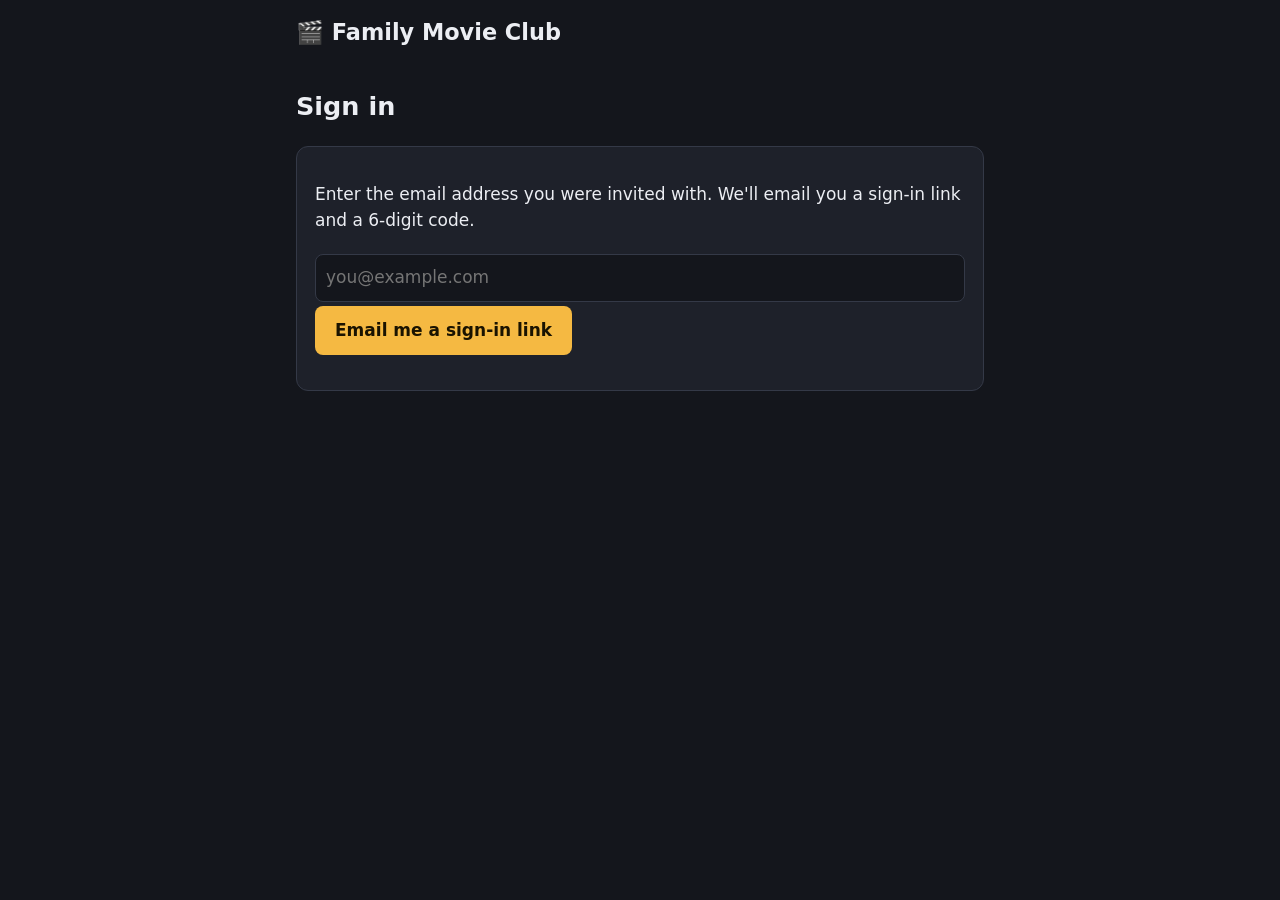
==== index.html @ e8ee7569 "feat: survey page with email login Co-Authored-By: Claude Sonnet 5.5 <noreply@anthropic.com>" ====
<!doctype html>
<html lang="en">
<head>
  <meta charset="utf-8">
  <meta name="viewport" content="width=device-width, initial-scale=1">
  <title>Family Movie Club</title>
  <link rel="stylesheet" href="css/style.css">
</head>
<body>
  <header><h1>🎬 Family Movie Club</h1><button id="signout" type="button" hidden>Sign out</button></header>
  <main id="app" aria-live="polite"><p>Loading…</p></main>
  <script type="module" src="js/app.js"></script>
</body>
</html>
---- css/style.css ----
:root { --bg: #14161c; --card: #1e212a; --text: #eceef3; --muted: #9aa1b2; --accent: #f5b942; --line: #343947; --err: #ff7a7a; }
* { box-sizing: border-box; }
body { margin: 0; background: var(--bg); color: var(--text); font: 17px/1.5 system-ui, sans-serif; }
header { display: flex; justify-content: space-between; align-items: center; max-width: 720px; margin: 0 auto; padding: 16px; }
h1 { font-size: 1.4rem; margin: 0; }
main { max-width: 720px; margin: 0 auto; padding: 0 16px 64px; }
.card { background: var(--card); border: 1px solid var(--line); border-radius: 12px; padding: 18px; margin-bottom: 16px; }
fieldset.card { min-inline-size: 0; }
legend { font-weight: 600; padding: 0 6px; }
label { display: block; padding: 6px 0; cursor: pointer; }
label.disabled { opacity: .45; cursor: not-allowed; }
input[type=checkbox], input[type=radio] { margin-right: 8px; accent-color: var(--accent); transform: scale(1.2); }
input[type=text], input[type=email], textarea { width: 100%; background: var(--bg); color: var(--text); border: 1px solid var(--line); border-radius: 8px; padding: 10px; font: inherit; margin: 4px 0; }
textarea { min-height: 90px; resize: vertical; }
button { background: var(--accent); color: #1a1300; border: 0; border-radius: 8px; padding: 12px 20px; font: inherit; font-weight: 600; cursor: pointer; }
button:disabled { opacity: .5; cursor: default; }
#signout { background: transparent; color: var(--muted); border: 1px solid var(--line); padding: 6px 12px; }
.muted { color: var(--muted); }
.error { color: var(--err); }
.hint { color: var(--muted); font-size: .9rem; }
.sign { font-style: italic; }
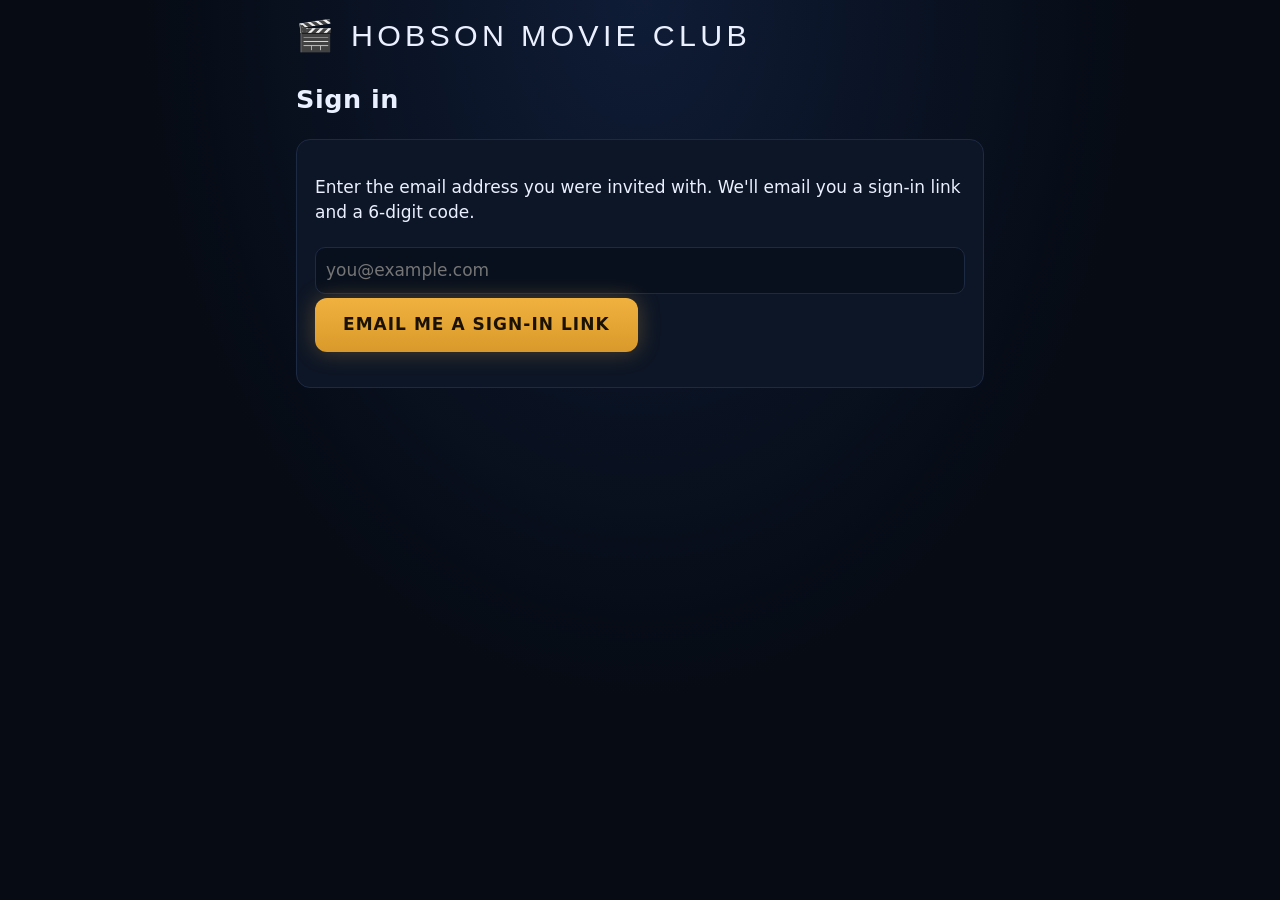
==== commit 33848b6a: "feat: rename to Hobson Movie Club, add survey v2 draft Co-Authored-By: Claude Sonnet 5.5 <noreply@an" ====
--- a/index.html
+++ b/index.html
@@ -3,11 +3,11 @@
 <head>
   <meta charset="utf-8">
   <meta name="viewport" content="width=device-width, initial-scale=1">
-  <title>Family Movie Club</title>
+  <title>Hobson Movie Club</title>
   <link rel="stylesheet" href="css/style.css">
 </head>
 <body>
-  <header><h1>🎬 Family Movie Club</h1><button id="signout" type="button" hidden>Sign out</button></header>
+  <header><h1>🎬 Hobson Movie Club</h1><button id="signout" type="button" hidden>Sign out</button></header>
   <main id="app" aria-live="polite"><p>Loading…</p></main>
   <script type="module" src="js/app.js"></script>
 </body>
--- a/css/style.css
+++ b/css/style.css
@@ -1,21 +1,28 @@
-:root { --bg: #14161c; --card: #1e212a; --text: #eceef3; --muted: #9aa1b2; --accent: #f5b942; --line: #343947; --err: #ff7a7a; }
+/* Look borrowed from spotle.movie: deep navy, soft white text, gold glowing buttons.
+   System fonts only for now (spotle uses Manrope, which would need a Google Fonts link). */
+:root { --bg: #060b14; --card: #0d1626; --text: #eaf0ff; --muted: #7f8bab; --accent: #f0b13f; --accent2: #d99a2b; --line: #1d2a44; --err: #ff7a7a; }
 * { box-sizing: border-box; }
-body { margin: 0; background: var(--bg); color: var(--text); font: 17px/1.5 system-ui, sans-serif; }
-header { display: flex; justify-content: space-between; align-items: center; max-width: 720px; margin: 0 auto; padding: 16px; }
-h1 { font-size: 1.4rem; margin: 0; }
+body { margin: 0; color: var(--text); font: 17px/1.5 "Manrope", system-ui, -apple-system, "Segoe UI", sans-serif;
+  background: radial-gradient(ellipse at top, #0f1c36 0%, var(--bg) 55%) fixed; min-height: 100vh; }
+header { display: flex; justify-content: space-between; align-items: center; max-width: 720px; margin: 0 auto; padding: 20px 16px 8px; }
+h1 { font: 400 1.9rem/1 Impact, "Arial Narrow", sans-serif; letter-spacing: .14em; text-transform: uppercase; margin: 0; }
+h2 { font-weight: 600; letter-spacing: .02em; }
 main { max-width: 720px; margin: 0 auto; padding: 0 16px 64px; }
-.card { background: var(--card); border: 1px solid var(--line); border-radius: 12px; padding: 18px; margin-bottom: 16px; }
+.card { background: var(--card); border: 1px solid var(--line); border-radius: 14px; padding: 18px; margin-bottom: 16px; }
 fieldset.card { min-inline-size: 0; }
 legend { font-weight: 600; padding: 0 6px; }
 label { display: block; padding: 6px 0; cursor: pointer; }
-label.disabled { opacity: .45; cursor: not-allowed; }
+label.disabled { opacity: .4; cursor: not-allowed; }
 input[type=checkbox], input[type=radio] { margin-right: 8px; accent-color: var(--accent); transform: scale(1.2); }
-input[type=text], input[type=email], textarea { width: 100%; background: var(--bg); color: var(--text); border: 1px solid var(--line); border-radius: 8px; padding: 10px; font: inherit; margin: 4px 0; }
+input[type=text], input[type=email], textarea { width: 100%; background: #08101e; color: var(--text); border: 1px solid var(--line); border-radius: 10px; padding: 10px; font: inherit; margin: 4px 0; }
+input:focus, textarea:focus { outline: 2px solid var(--accent); outline-offset: 1px; }
 textarea { min-height: 90px; resize: vertical; }
-button { background: var(--accent); color: #1a1300; border: 0; border-radius: 8px; padding: 12px 20px; font: inherit; font-weight: 600; cursor: pointer; }
-button:disabled { opacity: .5; cursor: default; }
-#signout { background: transparent; color: var(--muted); border: 1px solid var(--line); padding: 6px 12px; }
+button { background: linear-gradient(180deg, var(--accent), var(--accent2)); color: #1a1100; border: 0; border-radius: 12px; padding: 14px 28px; font: inherit; font-weight: 700; letter-spacing: .06em; text-transform: uppercase; cursor: pointer; box-shadow: 0 0 22px rgba(240, 177, 63, .28); }
+button:hover:not(:disabled) { filter: brightness(1.08); }
+button:disabled { opacity: .5; cursor: default; box-shadow: none; }
+#signout { background: var(--card); color: var(--muted); border: 1px solid var(--line); box-shadow: none; padding: 8px 14px; font-size: .8rem; }
+button.muted { background: transparent; box-shadow: none; text-transform: none; font-weight: 500; letter-spacing: 0; }
 .muted { color: var(--muted); }
 .error { color: var(--err); }
 .hint { color: var(--muted); font-size: .9rem; }
-.sign { font-style: italic; }
+.sign { font-style: italic; color: var(--muted); }
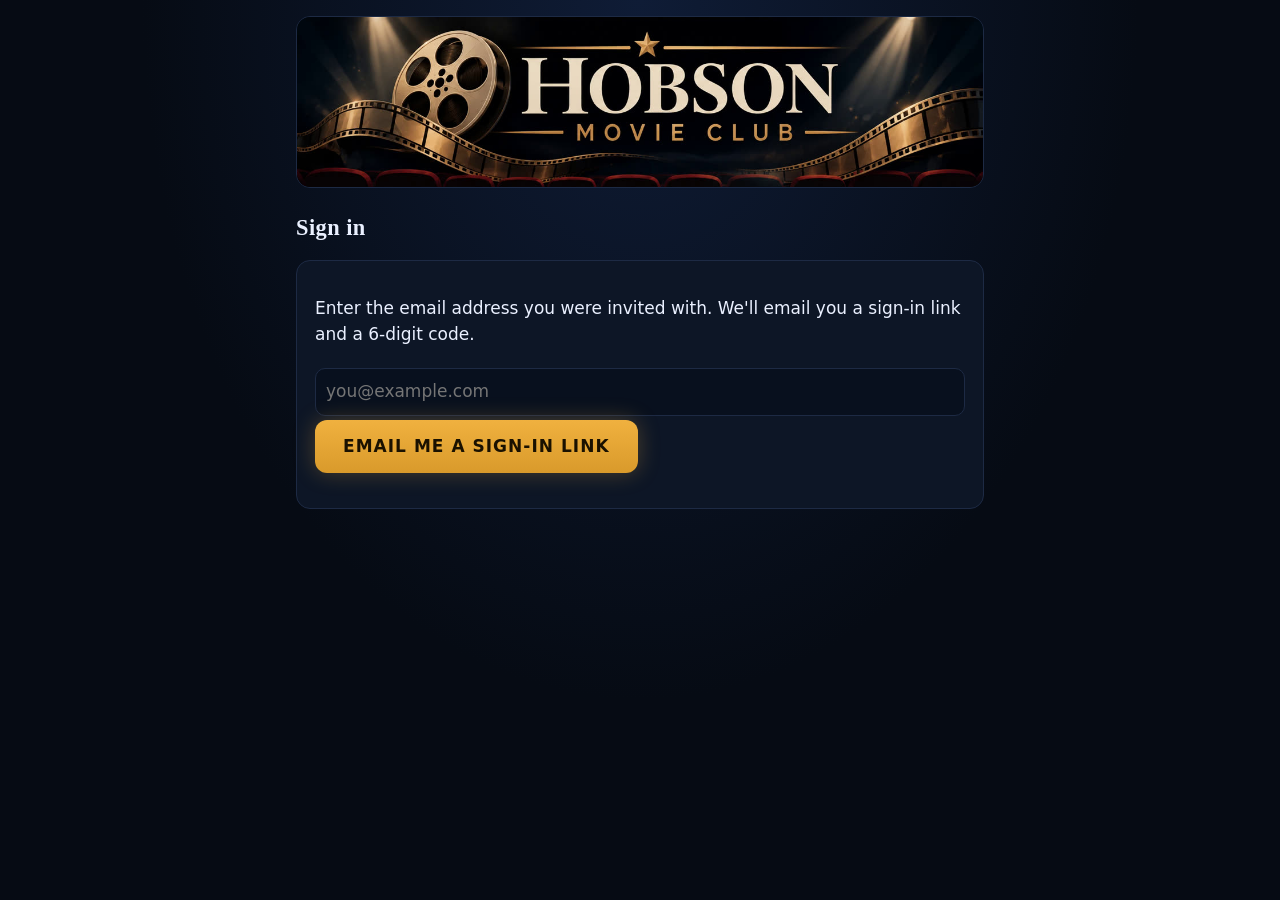
==== commit 9fa5f8e5: "feat: logo banner, favicon and app icons; fix header font on phones Co-Authored-By: Claude Sonnet 5." ====
--- a/index.html
+++ b/index.html
@@ -3,11 +3,17 @@
 <head>
   <meta charset="utf-8">
   <meta name="viewport" content="width=device-width, initial-scale=1">
+  <meta name="theme-color" content="#060b14">
   <title>Hobson Movie Club</title>
+  <link rel="icon" type="image/png" href="img/favicon.png">
+  <link rel="apple-touch-icon" href="img/apple-touch-icon.png">
   <link rel="stylesheet" href="css/style.css">
 </head>
 <body>
-  <header><h1>🎬 Hobson Movie Club</h1><button id="signout" type="button" hidden>Sign out</button></header>
+  <header>
+    <h1><img src="img/banner.jpg" alt="Hobson Movie Club" width="1200" height="298"></h1>
+    <button id="signout" type="button" hidden>Sign out</button>
+  </header>
   <main id="app" aria-live="polite"><p>Loading…</p></main>
   <script type="module" src="js/app.js"></script>
 </body>
--- a/css/style.css
+++ b/css/style.css
@@ -1,12 +1,15 @@
 /* Look borrowed from spotle.movie: deep navy, soft white text, gold glowing buttons.
-   System fonts only for now (spotle uses Manrope, which would need a Google Fonts link). */
+   Fonts: only stacks whose first choices exist on Windows, Mac, iOS and Android.
+   Don't name a font that only exists on some devices (e.g. Impact is missing on phones);
+   if we want a special font later, ship the font file in the repo instead. */
 :root { --bg: #060b14; --card: #0d1626; --text: #eaf0ff; --muted: #7f8bab; --accent: #f0b13f; --accent2: #d99a2b; --line: #1d2a44; --err: #ff7a7a; }
 * { box-sizing: border-box; }
-body { margin: 0; color: var(--text); font: 17px/1.5 "Manrope", system-ui, -apple-system, "Segoe UI", sans-serif;
+body { margin: 0; color: var(--text); font: 17px/1.5 system-ui, -apple-system, "Segoe UI", Roboto, sans-serif;
   background: radial-gradient(ellipse at top, #0f1c36 0%, var(--bg) 55%) fixed; min-height: 100vh; }
-header { display: flex; justify-content: space-between; align-items: center; max-width: 720px; margin: 0 auto; padding: 20px 16px 8px; }
-h1 { font: 400 1.9rem/1 Impact, "Arial Narrow", sans-serif; letter-spacing: .14em; text-transform: uppercase; margin: 0; }
-h2 { font-weight: 600; letter-spacing: .02em; }
+header { max-width: 720px; margin: 0 auto; padding: 16px 16px 8px; text-align: right; }
+h1 { margin: 0; }
+h1 img { display: block; width: 100%; height: auto; border-radius: 14px; border: 1px solid var(--line); }
+h2 { font: 600 1.4rem/1.2 Georgia, "Times New Roman", serif; letter-spacing: .02em; }
 main { max-width: 720px; margin: 0 auto; padding: 0 16px 64px; }
 .card { background: var(--card); border: 1px solid var(--line); border-radius: 14px; padding: 18px; margin-bottom: 16px; }
 fieldset.card { min-inline-size: 0; }
@@ -20,7 +23,7 @@
 button { background: linear-gradient(180deg, var(--accent), var(--accent2)); color: #1a1100; border: 0; border-radius: 12px; padding: 14px 28px; font: inherit; font-weight: 700; letter-spacing: .06em; text-transform: uppercase; cursor: pointer; box-shadow: 0 0 22px rgba(240, 177, 63, .28); }
 button:hover:not(:disabled) { filter: brightness(1.08); }
 button:disabled { opacity: .5; cursor: default; box-shadow: none; }
-#signout { background: var(--card); color: var(--muted); border: 1px solid var(--line); box-shadow: none; padding: 8px 14px; font-size: .8rem; }
+#signout { margin-top: 10px; background: var(--card); color: var(--muted); border: 1px solid var(--line); box-shadow: none; padding: 8px 14px; font-size: .8rem; }
 button.muted { background: transparent; box-shadow: none; text-transform: none; font-weight: 500; letter-spacing: 0; }
 .muted { color: var(--muted); }
 .error { color: var(--err); }
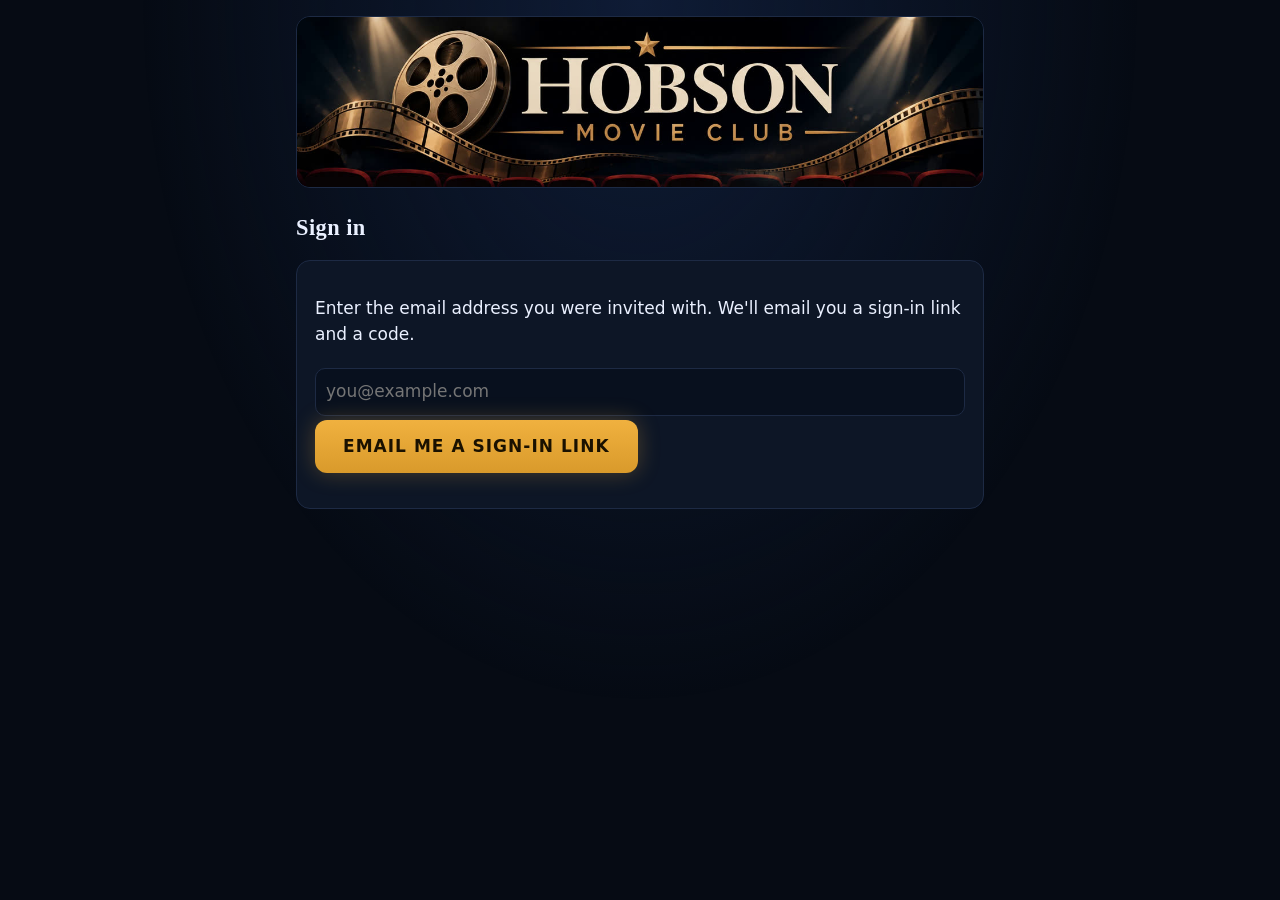
==== commit 4039dfde: "feat: test notifications (installable app, device sign-up card, admin test tab, send-push function) " ====
--- a/index.html
+++ b/index.html
@@ -7,6 +7,7 @@
   <title>Hobson Movie Club</title>
   <link rel="icon" type="image/png" href="img/favicon.png">
   <link rel="apple-touch-icon" href="img/apple-touch-icon.png">
+  <link rel="manifest" href="manifest.webmanifest">
   <link rel="stylesheet" href="css/style.css">
 </head>
 <body>
--- a/css/style.css
+++ b/css/style.css
@@ -4,8 +4,13 @@
    if we want a special font later, ship the font file in the repo instead. */
 :root { --bg: #060b14; --card: #0d1626; --text: #eaf0ff; --muted: #7f8bab; --accent: #f0b13f; --accent2: #d99a2b; --line: #1d2a44; --err: #ff7a7a; }
 * { box-sizing: border-box; }
-body { margin: 0; color: var(--text); font: 17px/1.5 system-ui, -apple-system, "Segoe UI", Roboto, sans-serif;
-  background: radial-gradient(ellipse at top, #0f1c36 0%, var(--bg) 55%) fixed; min-height: 100vh; }
+/* Background: on Android Chrome/Brave the screen gets taller when the top bar hides, and a background painted
+   on body (or html) stays at the old height until scrolling stops, leaving a white strip. So the page colour is
+   solid on html, and the glow is a fixed layer sized to the largest screen (lvh) so it already covers the taller view. */
+html { background-color: var(--bg); color-scheme: dark; }
+body { margin: 0; color: var(--text); font: 17px/1.5 system-ui, -apple-system, "Segoe UI", Roboto, sans-serif; }
+body::before { content: ""; position: fixed; top: 0; left: 0; right: 0; height: 100%; height: 100lvh; z-index: -1; pointer-events: none;
+  background: radial-gradient(ellipse at top, #0f1c36 0%, transparent 55%) no-repeat; }
 header { max-width: 720px; margin: 0 auto; padding: 16px 16px 8px; text-align: right; }
 h1 { margin: 0; }
 h1 img { display: block; width: 100%; height: auto; border-radius: 14px; border: 1px solid var(--line); }
@@ -13,7 +18,9 @@
 main { max-width: 720px; margin: 0 auto; padding: 0 16px 64px; }
 .card { background: var(--card); border: 1px solid var(--line); border-radius: 14px; padding: 18px; margin-bottom: 16px; }
 fieldset.card { min-inline-size: 0; }
-legend { font-weight: 600; padding: 0 6px; }
+/* Floating the legend makes it sit inside the card instead of straddling the top border. */
+legend { float: left; width: 100%; padding: 0 0 10px; font-weight: 600; }
+legend + * { clear: both; }
 label { display: block; padding: 6px 0; cursor: pointer; }
 label.disabled { opacity: .4; cursor: not-allowed; }
 input[type=checkbox], input[type=radio] { margin-right: 8px; accent-color: var(--accent); transform: scale(1.2); }
@@ -23,6 +30,8 @@
 button { background: linear-gradient(180deg, var(--accent), var(--accent2)); color: #1a1100; border: 0; border-radius: 12px; padding: 14px 28px; font: inherit; font-weight: 700; letter-spacing: .06em; text-transform: uppercase; cursor: pointer; box-shadow: 0 0 22px rgba(240, 177, 63, .28); }
 button:hover:not(:disabled) { filter: brightness(1.08); }
 button:disabled { opacity: .5; cursor: default; box-shadow: none; }
+/* Quiet secondary button, used on the lab and admin pages. */
+button.ghost { background: transparent; color: var(--muted); border: 1px solid var(--line); box-shadow: none; text-transform: none; letter-spacing: 0; font-weight: 500; padding: 8px 14px; margin-bottom: 14px; }
 #signout { margin-top: 10px; background: var(--card); color: var(--muted); border: 1px solid var(--line); box-shadow: none; padding: 8px 14px; font-size: .8rem; }
 button.muted { background: transparent; box-shadow: none; text-transform: none; font-weight: 500; letter-spacing: 0; }
 .muted { color: var(--muted); }
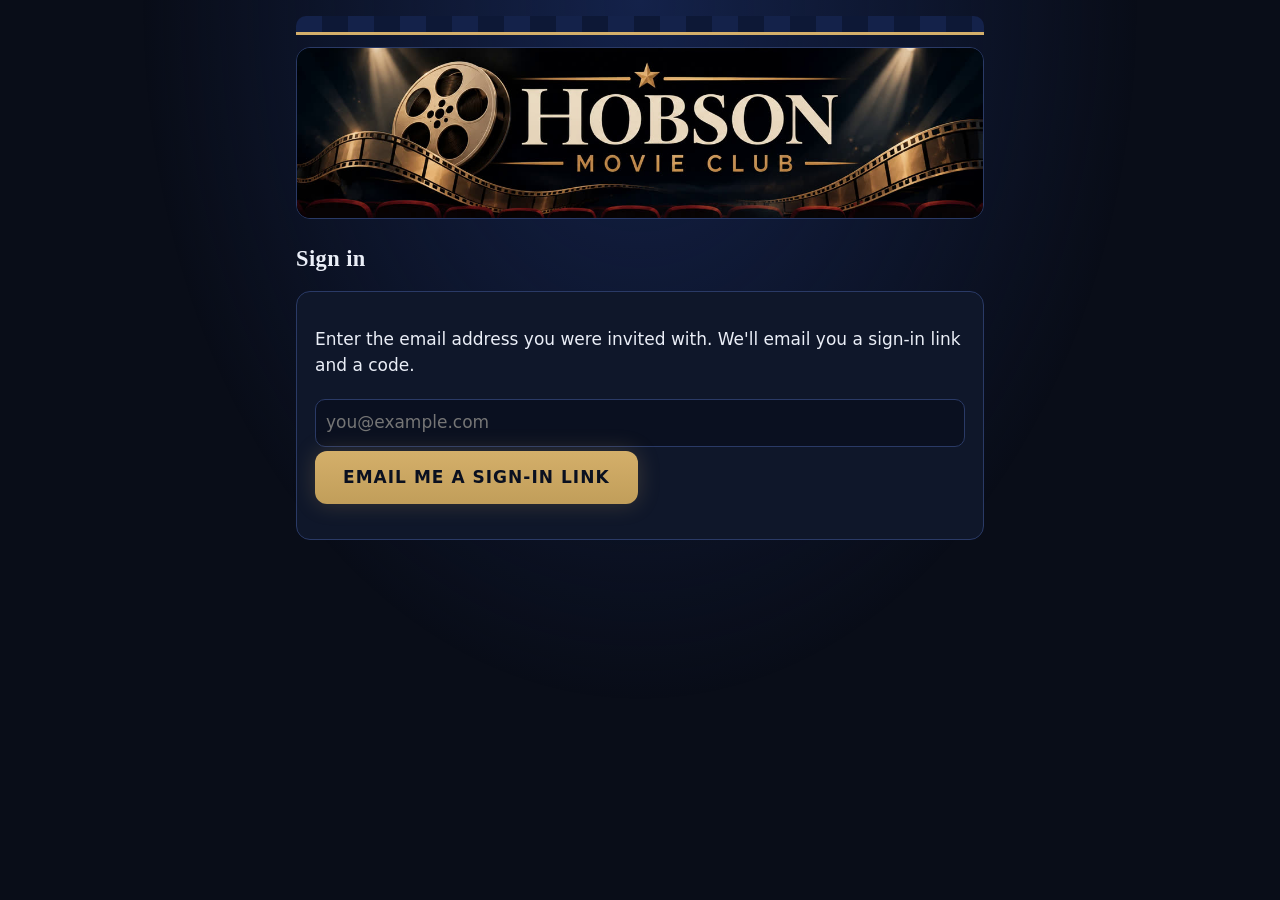
==== commit 1b4dd5d3: "feat: midnight blue and gold look (design F-2b) Co-Authored-By: Claude Sonnet 5.5 <noreply@anthropic" ====
--- a/index.html
+++ b/index.html
@@ -3,7 +3,7 @@
 <head>
   <meta charset="utf-8">
   <meta name="viewport" content="width=device-width, initial-scale=1">
-  <meta name="theme-color" content="#060b14">
+  <meta name="theme-color" content="#090d18">
   <title>Hobson Movie Club</title>
   <link rel="icon" type="image/png" href="img/favicon.png">
   <link rel="apple-touch-icon" href="img/apple-touch-icon.png">
--- a/css/style.css
+++ b/css/style.css
@@ -1,8 +1,8 @@
-/* Look borrowed from spotle.movie: deep navy, soft white text, gold glowing buttons.
+/* Look: "midnight blue and gold" (design option F-2b): deep navy, soft white text, gold buttons, a curtain stripe above the banner.
    Fonts: only stacks whose first choices exist on Windows, Mac, iOS and Android.
    Don't name a font that only exists on some devices (e.g. Impact is missing on phones);
    if we want a special font later, ship the font file in the repo instead. */
-:root { --bg: #060b14; --card: #0d1626; --text: #eaf0ff; --muted: #7f8bab; --accent: #f0b13f; --accent2: #d99a2b; --line: #1d2a44; --err: #ff7a7a; }
+:root { --bg: #090d18; --card: #0f172a; --text: #eaeef7; --muted: #9fb0d0; --accent: #d4af6a; --accent2: #c19e5a; --line: #2a3a66; --err: #ff7a7a; }
 * { box-sizing: border-box; }
 /* Background: on Android Chrome/Brave the screen gets taller when the top bar hides, and a background painted
    on body (or html) stays at the old height until scrolling stops, leaving a white strip. So the page colour is
@@ -10,8 +10,10 @@
 html { background-color: var(--bg); color-scheme: dark; }
 body { margin: 0; color: var(--text); font: 17px/1.5 system-ui, -apple-system, "Segoe UI", Roboto, sans-serif; }
 body::before { content: ""; position: fixed; top: 0; left: 0; right: 0; height: 100%; height: 100lvh; z-index: -1; pointer-events: none;
-  background: radial-gradient(ellipse at top, #0f1c36 0%, transparent 55%) no-repeat; }
+  background: radial-gradient(ellipse at top, #14224a 0%, transparent 55%) no-repeat; }
 header { max-width: 720px; margin: 0 auto; padding: 16px 16px 8px; text-align: right; }
+/* Curtain stripe above the banner (matches the F-2b mockup). */
+header::before { content: ""; display: block; height: 16px; margin-bottom: 12px; border-radius: 10px 10px 0 0; border-bottom: 3px solid var(--accent); background: repeating-linear-gradient(90deg, #14224a 0 26px, #0d1836 26px 52px); }
 h1 { margin: 0; }
 h1 img { display: block; width: 100%; height: auto; border-radius: 14px; border: 1px solid var(--line); }
 h2 { font: 600 1.4rem/1.2 Georgia, "Times New Roman", serif; letter-spacing: .02em; }
@@ -24,10 +26,10 @@
 label { display: block; padding: 6px 0; cursor: pointer; }
 label.disabled { opacity: .4; cursor: not-allowed; }
 input[type=checkbox], input[type=radio] { margin-right: 8px; accent-color: var(--accent); transform: scale(1.2); }
-input[type=text], input[type=email], textarea { width: 100%; background: #08101e; color: var(--text); border: 1px solid var(--line); border-radius: 10px; padding: 10px; font: inherit; margin: 4px 0; }
+input[type=text], input[type=email], textarea { width: 100%; background: #0a1020; color: var(--text); border: 1px solid var(--line); border-radius: 10px; padding: 10px; font: inherit; margin: 4px 0; }
 input:focus, textarea:focus { outline: 2px solid var(--accent); outline-offset: 1px; }
 textarea { min-height: 90px; resize: vertical; }
-button { background: linear-gradient(180deg, var(--accent), var(--accent2)); color: #1a1100; border: 0; border-radius: 12px; padding: 14px 28px; font: inherit; font-weight: 700; letter-spacing: .06em; text-transform: uppercase; cursor: pointer; box-shadow: 0 0 22px rgba(240, 177, 63, .28); }
+button { background: linear-gradient(180deg, var(--accent), var(--accent2)); color: #0a1020; border: 0; border-radius: 12px; padding: 14px 28px; font: inherit; font-weight: 700; letter-spacing: .06em; text-transform: uppercase; cursor: pointer; box-shadow: 0 0 22px rgba(212, 175, 106, .22); }
 button:hover:not(:disabled) { filter: brightness(1.08); }
 button:disabled { opacity: .5; cursor: default; box-shadow: none; }
 /* Quiet secondary button, used on the lab and admin pages. */
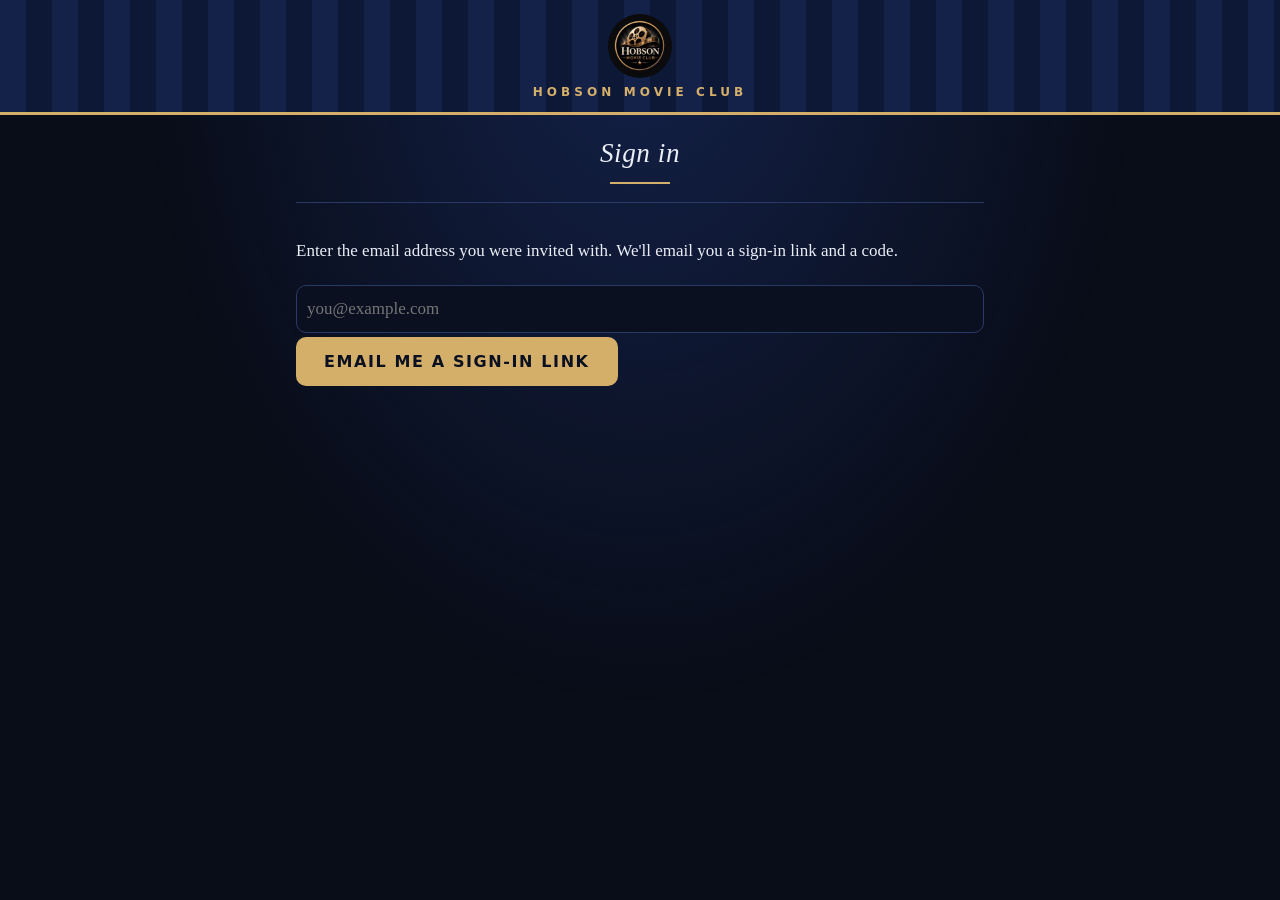
==== commit 90e3c698: "feat: flat F-2b layout (curtain header, no boxed cards, centred movie) Co-Authored-By: Claude Sonnet" ====
--- a/index.html
+++ b/index.html
@@ -12,7 +12,7 @@
 </head>
 <body>
   <header>
-    <h1><img src="img/banner.jpg" alt="Hobson Movie Club" width="1200" height="298"></h1>
+    <h1 class="curtain"><a href="./"><img src="img/icon-192.png" alt="" width="64" height="64"><span>Hobson Movie Club</span></a></h1>
     <button id="signout" type="button" hidden>Sign out</button>
   </header>
   <main id="app" aria-live="polite"><p>Loading…</p></main>
--- a/css/style.css
+++ b/css/style.css
@@ -8,17 +8,22 @@
    on body (or html) stays at the old height until scrolling stops, leaving a white strip. So the page colour is
    solid on html, and the glow is a fixed layer sized to the largest screen (lvh) so it already covers the taller view. */
 html { background-color: var(--bg); color-scheme: dark; }
-body { margin: 0; color: var(--text); font: 17px/1.5 system-ui, -apple-system, "Segoe UI", Roboto, sans-serif; }
+body { margin: 0; color: var(--text); font: 17px/1.55 Georgia, "Times New Roman", serif; }
+button, input, select, textarea, .hint { font-family: system-ui, -apple-system, "Segoe UI", Roboto, sans-serif; }
 body::before { content: ""; position: fixed; top: 0; left: 0; right: 0; height: 100%; height: 100lvh; z-index: -1; pointer-events: none;
   background: radial-gradient(ellipse at top, #14224a 0%, transparent 55%) no-repeat; }
-header { max-width: 720px; margin: 0 auto; padding: 16px 16px 8px; text-align: right; }
-/* Curtain stripe above the banner (matches the F-2b mockup). */
-header::before { content: ""; display: block; height: 16px; margin-bottom: 12px; border-radius: 10px 10px 0 0; border-bottom: 3px solid var(--accent); background: repeating-linear-gradient(90deg, #14224a 0 26px, #0d1836 26px 52px); }
+/* Full-width curtain band at the top of every page (F-2b). */
+header { position: relative; margin: 0 0 8px; }
 h1 { margin: 0; }
-h1 img { display: block; width: 100%; height: auto; border-radius: 14px; border: 1px solid var(--line); }
-h2 { font: 600 1.4rem/1.2 Georgia, "Times New Roman", serif; letter-spacing: .02em; }
+h1.curtain { background: repeating-linear-gradient(90deg, #14224a 0 26px, #0d1836 26px 52px); border-bottom: 3px solid var(--accent); padding: 14px 16px; }
+h1.curtain a { display: flex; flex-direction: column; align-items: center; gap: 8px; color: var(--accent); text-decoration: none; }
+h1.curtain img { width: 64px; height: 64px; border-radius: 50%; }
+h1.curtain span { font: 600 12px/1 system-ui, -apple-system, "Segoe UI", Roboto, sans-serif; letter-spacing: .34em; text-transform: uppercase; }
+h2 { font: italic 400 1.7rem/1.2 Georgia, "Times New Roman", serif; letter-spacing: .02em; text-align: center; margin: 22px 0 18px; }
+h2::after { content: ""; display: block; width: 60px; height: 2px; background: var(--accent); margin: 12px auto 0; }
 main { max-width: 720px; margin: 0 auto; padding: 0 16px 64px; }
-.card { background: var(--card); border: 1px solid var(--line); border-radius: 14px; padding: 18px; margin-bottom: 16px; }
+/* Not a boxed card: a plain section with a thin line above it (F-2b). */
+.card { border-top: 1px solid var(--line); padding: 18px 0; margin: 0; }
 fieldset.card { min-inline-size: 0; }
 /* Floating the legend makes it sit inside the card instead of straddling the top border. */
 legend { float: left; width: 100%; padding: 0 0 10px; font-weight: 600; }
@@ -29,12 +34,12 @@
 input[type=text], input[type=email], textarea { width: 100%; background: #0a1020; color: var(--text); border: 1px solid var(--line); border-radius: 10px; padding: 10px; font: inherit; margin: 4px 0; }
 input:focus, textarea:focus { outline: 2px solid var(--accent); outline-offset: 1px; }
 textarea { min-height: 90px; resize: vertical; }
-button { background: linear-gradient(180deg, var(--accent), var(--accent2)); color: #0a1020; border: 0; border-radius: 12px; padding: 14px 28px; font: inherit; font-weight: 700; letter-spacing: .06em; text-transform: uppercase; cursor: pointer; box-shadow: 0 0 22px rgba(212, 175, 106, .22); }
+button { background: var(--accent); color: #0a1020; border: 0; border-radius: 10px; padding: 15px 28px; font-size: 1rem; font-weight: 700; letter-spacing: .1em; text-transform: uppercase; cursor: pointer; }
 button:hover:not(:disabled) { filter: brightness(1.08); }
 button:disabled { opacity: .5; cursor: default; box-shadow: none; }
 /* Quiet secondary button, used on the lab and admin pages. */
-button.ghost { background: transparent; color: var(--muted); border: 1px solid var(--line); box-shadow: none; text-transform: none; letter-spacing: 0; font-weight: 500; padding: 8px 14px; margin-bottom: 14px; }
-#signout { margin-top: 10px; background: var(--card); color: var(--muted); border: 1px solid var(--line); box-shadow: none; padding: 8px 14px; font-size: .8rem; }
+button.ghost { background: transparent; color: var(--accent); border: 1px solid var(--accent); box-shadow: none; text-transform: none; letter-spacing: 0; font-weight: 500; padding: 8px 14px; margin-bottom: 14px; }
+#signout { position: absolute; top: 10px; right: 12px; margin: 0; background: rgba(9, 13, 24, .7); color: var(--muted); border: 1px solid var(--line); box-shadow: none; padding: 6px 12px; font-size: .75rem; }
 button.muted { background: transparent; box-shadow: none; text-transform: none; font-weight: 500; letter-spacing: 0; }
 .muted { color: var(--muted); }
 .error { color: var(--err); }
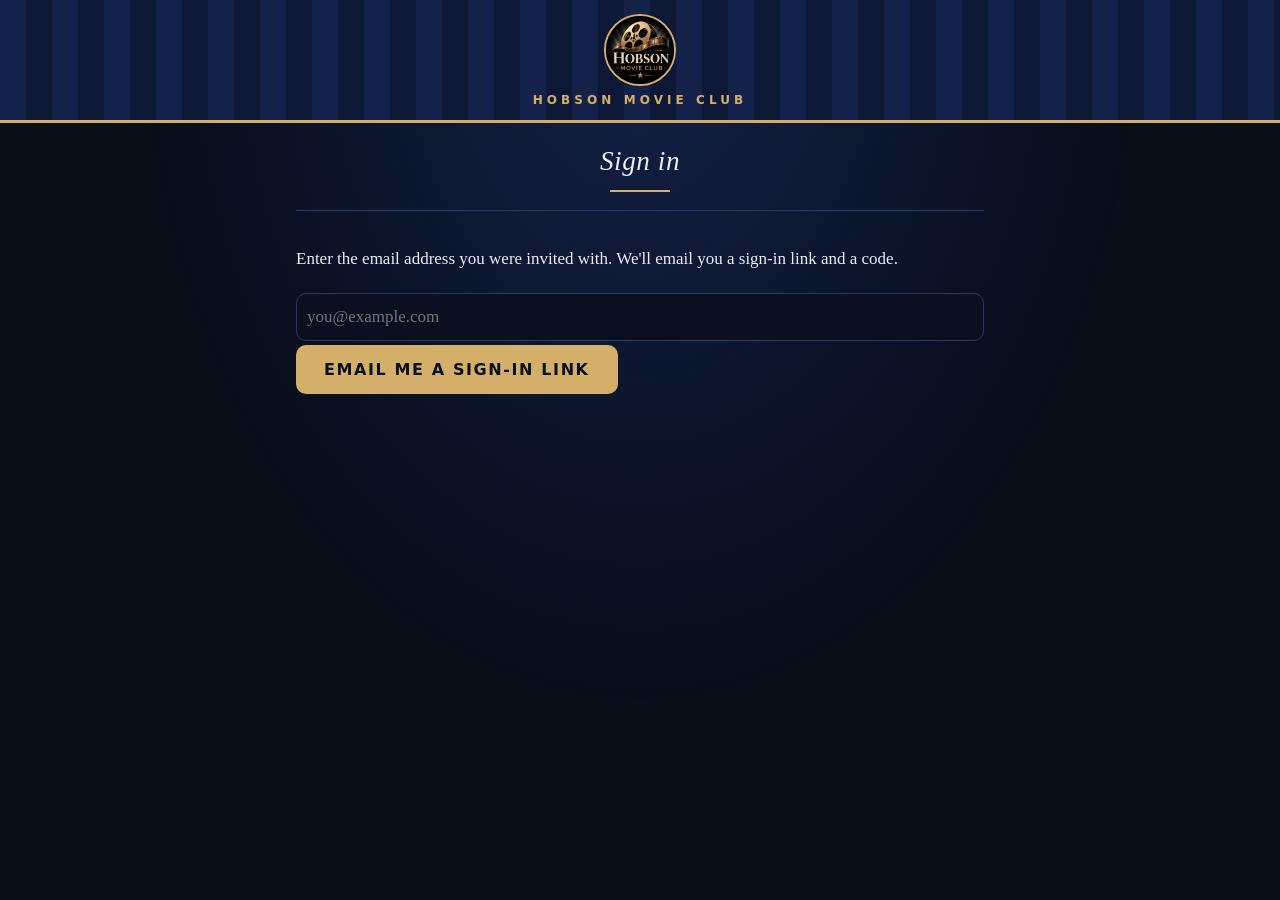
==== commit 60d763d8: "feat: ringless app icons that fill the square; round header logo with CSS gold outline Co-Authored-B" ====
--- a/index.html
+++ b/index.html
@@ -12,7 +12,7 @@
 </head>
 <body>
   <header>
-    <h1 class="curtain"><a href="./"><img src="img/icon-192.png" alt="" width="64" height="64"><span>Hobson Movie Club</span></a></h1>
+    <h1 class="curtain"><a href="./"><img src="img/logo-round.png" alt="" width="72" height="72"><span>Hobson Movie Club</span></a></h1>
     <button id="signout" type="button" hidden>Sign out</button>
   </header>
   <main id="app" aria-live="polite"><p>Loading…</p></main>
--- a/css/style.css
+++ b/css/style.css
@@ -17,20 +17,29 @@
 h1 { margin: 0; }
 h1.curtain { background: repeating-linear-gradient(90deg, #14224a 0 26px, #0d1836 26px 52px); border-bottom: 3px solid var(--accent); padding: 14px 16px; }
 h1.curtain a { display: flex; flex-direction: column; align-items: center; gap: 8px; color: var(--accent); text-decoration: none; }
-h1.curtain img { width: 64px; height: 64px; border-radius: 50%; }
+h1.curtain img { width: 72px; height: 72px; border-radius: 50%; border: 2px solid var(--accent); }
 h1.curtain span { font: 600 12px/1 system-ui, -apple-system, "Segoe UI", Roboto, sans-serif; letter-spacing: .34em; text-transform: uppercase; }
 h2 { font: italic 400 1.7rem/1.2 Georgia, "Times New Roman", serif; letter-spacing: .02em; text-align: center; margin: 22px 0 18px; }
 h2::after { content: ""; display: block; width: 60px; height: 2px; background: var(--accent); margin: 12px auto 0; }
 main { max-width: 720px; margin: 0 auto; padding: 0 16px 64px; }
 /* Not a boxed card: a plain section with a thin line above it (F-2b). */
 .card { border-top: 1px solid var(--line); padding: 18px 0; margin: 0; }
-fieldset.card { min-inline-size: 0; }
+fieldset.card { min-inline-size: 0; border: 0; border-top: 1px solid var(--line); margin: 0; }
 /* Floating the legend makes it sit inside the card instead of straddling the top border. */
 legend { float: left; width: 100%; padding: 0 0 10px; font-weight: 600; }
 legend + * { clear: both; }
 label { display: block; padding: 6px 0; cursor: pointer; }
 label.disabled { opacity: .4; cursor: not-allowed; }
-input[type=checkbox], input[type=radio] { margin-right: 8px; accent-color: var(--accent); transform: scale(1.2); }
+/* Gold-outlined boxes and circles (F-2b); the gold fill with a dark tick shows when chosen. */
+input[type=checkbox], input[type=radio] { appearance: none; -webkit-appearance: none; width: 20px; height: 20px; margin: 0 10px -4px 0; border: 1px solid var(--accent); background: transparent; display: inline-grid; place-content: center; cursor: pointer; }
+input[type=checkbox] { border-radius: 4px; }
+input[type=radio] { border-radius: 50%; }
+input[type=checkbox]::before, input[type=radio]::before { content: ""; width: 10px; height: 10px; background: var(--accent); transform: scale(0); transition: transform .1s; }
+input[type=checkbox]::before { clip-path: polygon(14% 44%, 0 65%, 50% 100%, 100% 16%, 80% 0, 43% 62%); width: 12px; height: 12px; }
+input[type=radio]::before { border-radius: 50%; }
+input:checked::before { transform: scale(1); }
+input[type=checkbox]:checked, input[type=radio]:checked { background: transparent; }
+input[type=checkbox]:focus-visible, input[type=radio]:focus-visible { outline: 2px solid var(--accent); outline-offset: 2px; }
 input[type=text], input[type=email], textarea { width: 100%; background: #0a1020; color: var(--text); border: 1px solid var(--line); border-radius: 10px; padding: 10px; font: inherit; margin: 4px 0; }
 input:focus, textarea:focus { outline: 2px solid var(--accent); outline-offset: 1px; }
 textarea { min-height: 90px; resize: vertical; }
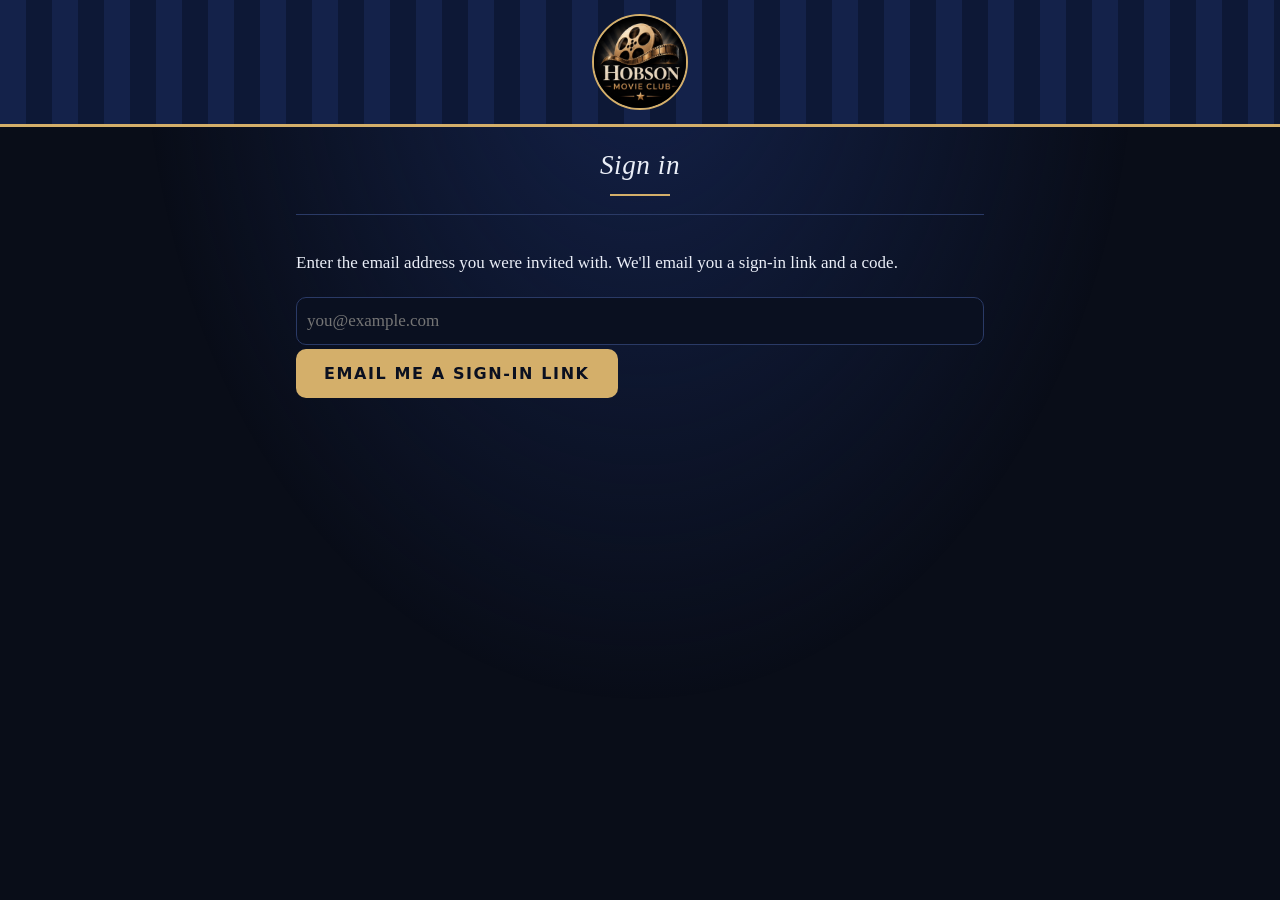
==== commit 49fc92f6: "fix: drop the text beside the header logo and make the logo bigger Co-Authored-By: Claude Sonnet 5.5" ====
--- a/index.html
+++ b/index.html
@@ -12,7 +12,7 @@
 </head>
 <body>
   <header>
-    <h1 class="curtain"><a href="./"><img src="img/logo-round.png" alt="" width="72" height="72"><span>Hobson Movie Club</span></a></h1>
+    <h1 class="curtain"><a href="./"><img src="img/logo-round.png" alt="Hobson Movie Club" width="96" height="96"></a></h1>
     <button id="signout" type="button" hidden>Sign out</button>
   </header>
   <main id="app" aria-live="polite"><p>Loading…</p></main>
--- a/css/style.css
+++ b/css/style.css
@@ -16,9 +16,8 @@
 header { position: relative; margin: 0 0 8px; }
 h1 { margin: 0; }
 h1.curtain { background: repeating-linear-gradient(90deg, #14224a 0 26px, #0d1836 26px 52px); border-bottom: 3px solid var(--accent); padding: 14px 16px; }
-h1.curtain a { display: flex; flex-direction: column; align-items: center; gap: 8px; color: var(--accent); text-decoration: none; }
-h1.curtain img { width: 72px; height: 72px; border-radius: 50%; border: 2px solid var(--accent); }
-h1.curtain span { font: 600 12px/1 system-ui, -apple-system, "Segoe UI", Roboto, sans-serif; letter-spacing: .34em; text-transform: uppercase; }
+h1.curtain a { display: flex; justify-content: center; color: var(--accent); text-decoration: none; }
+h1.curtain img { width: 96px; height: 96px; border-radius: 50%; border: 2px solid var(--accent); }
 h2 { font: italic 400 1.7rem/1.2 Georgia, "Times New Roman", serif; letter-spacing: .02em; text-align: center; margin: 22px 0 18px; }
 h2::after { content: ""; display: block; width: 60px; height: 2px; background: var(--accent); margin: 12px auto 0; }
 main { max-width: 720px; margin: 0 auto; padding: 0 16px 64px; }
